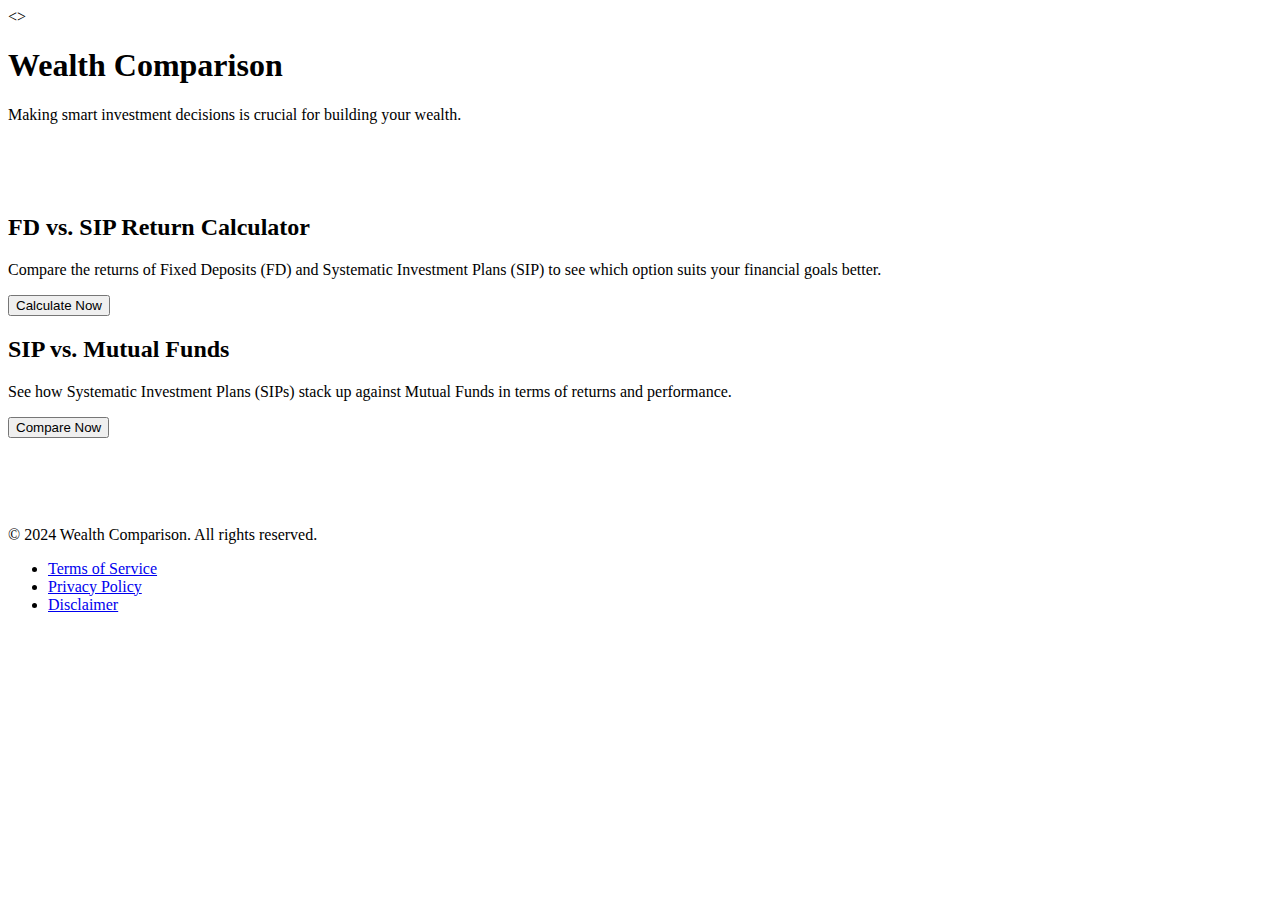
==== index.html @ 15e6be1c "First Update" ====
<!DOCTYPE html>
<html lang="en">
<head>
    <meta charset="UTF-8">
    <meta name="viewport" content="width=device-width, initial-scale=1.0">
    <title>Wealth Comparison</title>
    <link rel="stylesheet" href="css/styles.css">
</head>
<>
    <header>
        <h1>Wealth Comparison</h1>
        <p>Making smart investment decisions is crucial for building your wealth.</p>
    </header>
    <main>
        <br>
        <br>
        <br>
    </main>
    <main>
        <section class="option">
            <h2>FD vs. SIP Return Calculator</h2>
            <p>Compare the returns of Fixed Deposits (FD) and Systematic Investment Plans (SIP) to see which option suits your financial goals better.</p>
            <button onclick="window.location.href='fd_sip_calculator.html'">Calculate Now</button>
        </section>
        <section class="option">
            <h2>SIP vs. Mutual Funds</h2>
            <p>See how Systematic Investment Plans (SIPs) stack up against Mutual Funds in terms of returns and performance.</p>
            <button onclick="window.location.href='sip_mutual_funds.html'">Compare Now</button>
        </section>
        <!-- Other sections for Option 3 and Option 4 -->
    </main>
    <main>
        <br>
        <br>
        <br>
        <br>
    </main>
    <footer>
        <p>© 2024 Wealth Comparison. All rights reserved.</p>
        <nav>
            <ul>
                <li><a href="#">Terms of Service</a></li>
                <li><a href="#">Privacy Policy</a></li>
                <li><a href="#">Disclaimer</a></li>
            </ul>
        </nav>
    </footer>
</body>
</html>
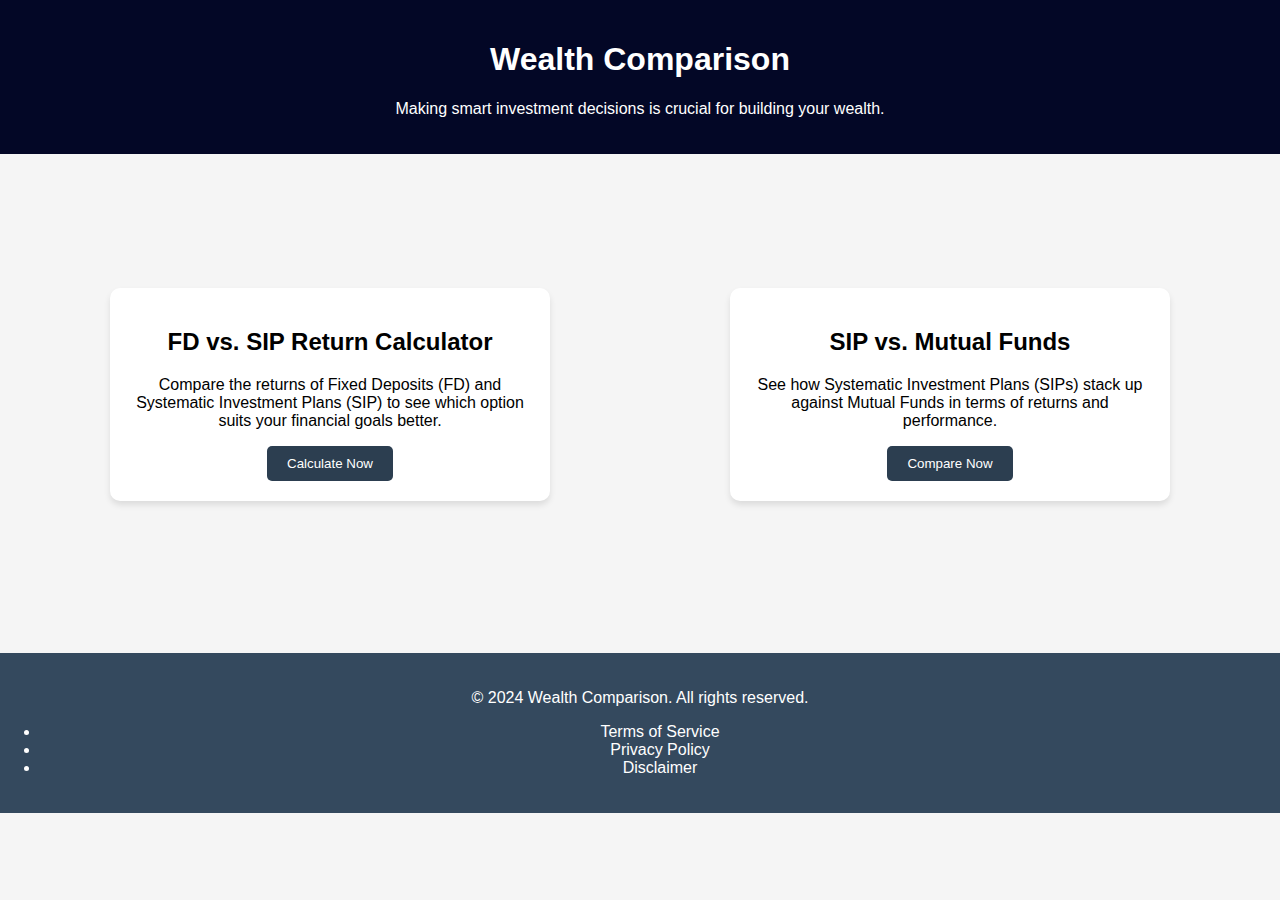
==== commit 7b832877: "Update coming soon  index.html" ====
--- a/index.html
+++ b/index.html
@@ -4,9 +4,8 @@
     <meta charset="UTF-8">
     <meta name="viewport" content="width=device-width, initial-scale=1.0">
     <title>Wealth Comparison</title>
-    <link rel="stylesheet" href="css/styles.css">
+    <link rel="stylesheet" href="styles.css">
 </head>
-<>
     <header>
         <h1>Wealth Comparison</h1>
         <p>Making smart investment decisions is crucial for building your wealth.</p>
@@ -39,9 +38,9 @@
         <p>© 2024 Wealth Comparison. All rights reserved.</p>
         <nav>
             <ul>
-                <li><a href="#">Terms of Service</a></li>
-                <li><a href="#">Privacy Policy</a></li>
-                <li><a href="#">Disclaimer</a></li>
+                <li><a href="coming_soon.html">Terms of Service</a></li>
+                <li><a href="coming_soon.html">Privacy Policy</a></li>
+                <li><a href="coming_soon.html">Disclaimer</a></li>
             </ul>
         </nav>
     </footer>
--- a/styles.css
+++ b/styles.css
@@ -0,0 +1,79 @@
+body {
+    font-family: Arial, sans-serif;
+    margin: 0;
+    padding: 0;
+    background-color: #f5f5f5;
+}
+
+header {
+    background-color: hsl(233, 85%, 8%);
+    color: #fff;
+    text-align: center;
+    padding: 20px 0;
+}
+
+main {
+    display: flex;
+    flex-wrap: wrap;
+    justify-content: space-around;
+    padding: 20px;
+    box-sizing: border-box;
+}
+
+.option {
+    background-color: #fff;
+    padding: 20px;
+    margin: 20px;
+    border-radius: 10px;
+    box-shadow: 0 4px 6px rgba(0, 0, 0, 0.1);
+    transition: all 0.3s ease;
+    flex: 0 0 calc(50% - 40px);
+    max-width: 400px;
+    text-align: center;
+}
+
+.option:hover {
+    transform: translateY(-5px);
+    box-shadow: 0 8px 12px hsl(233, 65%, 68%);
+}
+
+button {
+    background-color: #2c3e50;
+    color: #fff;
+    border: none;
+    padding: 10px 20px;
+    border-radius: 5px;
+    cursor: pointer;
+    transition: background-color 0.3s ease;
+}
+
+button:hover {
+    background-color: #343a5e;
+}
+
+footer {
+    background-color: #34495e;
+    color: #fff;
+    text-align: center;
+    padding: 20px 0;
+}
+
+footer a {
+    color: #fff;
+    text-decoration: none;
+    margin: 0 10px;
+}
+
+footer a:hover {
+    text-decoration: underline;
+}
+
+@media screen and (max-width: 768px) {
+    .footer-content {
+        flex-direction: column;
+    }
+
+    footer a {
+        margin: 10px 0;
+    }
+}
